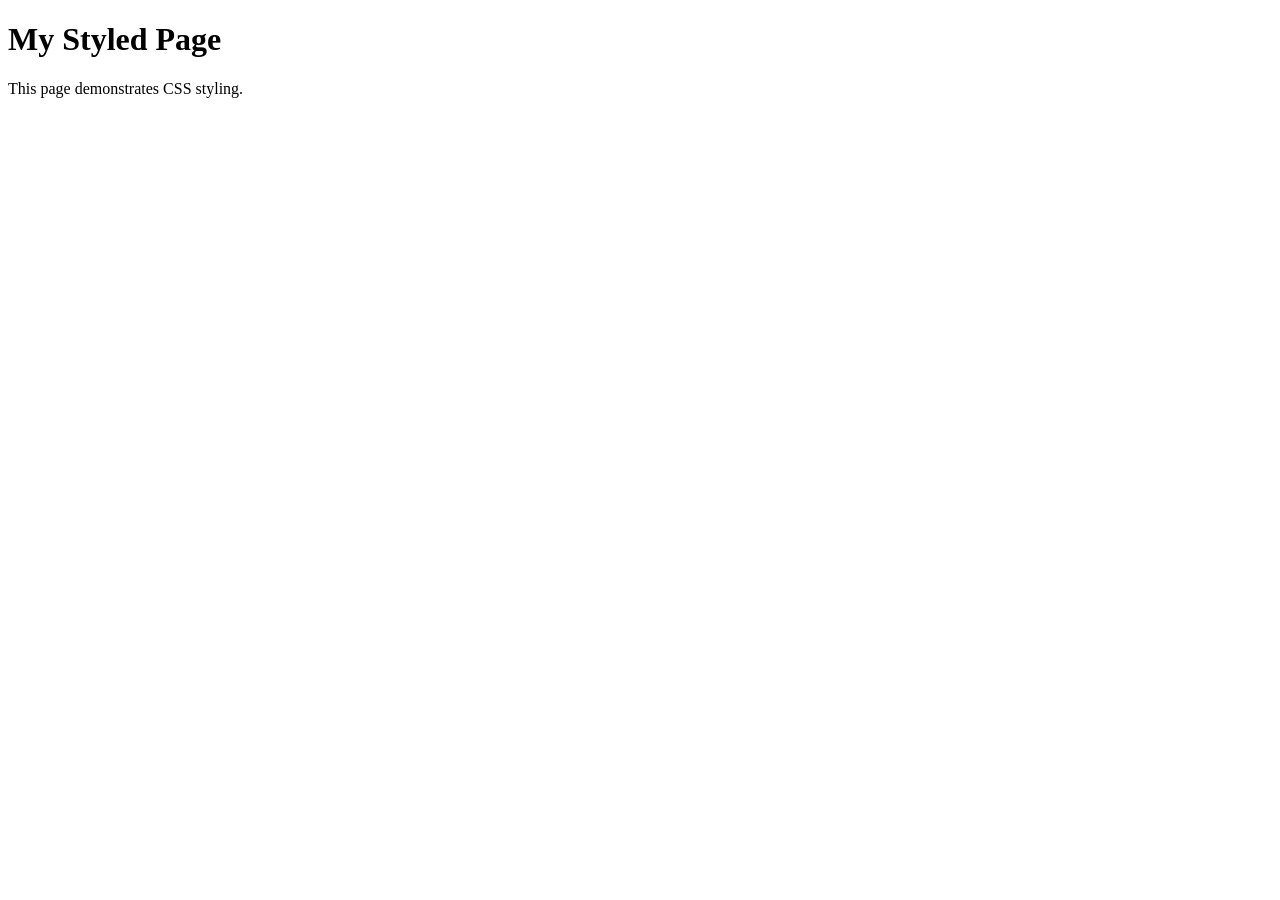
==== 02-css-styling/index.html @ 51a66f11 "Create index.html" ====
<!DOCTYPE html>
<html>

<head>
<title>CSS Styling</title>
<link rel="stylesheet" href="style.css">
</head>

<body>

<h1>My Styled Page</h1>

<p>This page demonstrates CSS styling.</p>

</body>

</html>
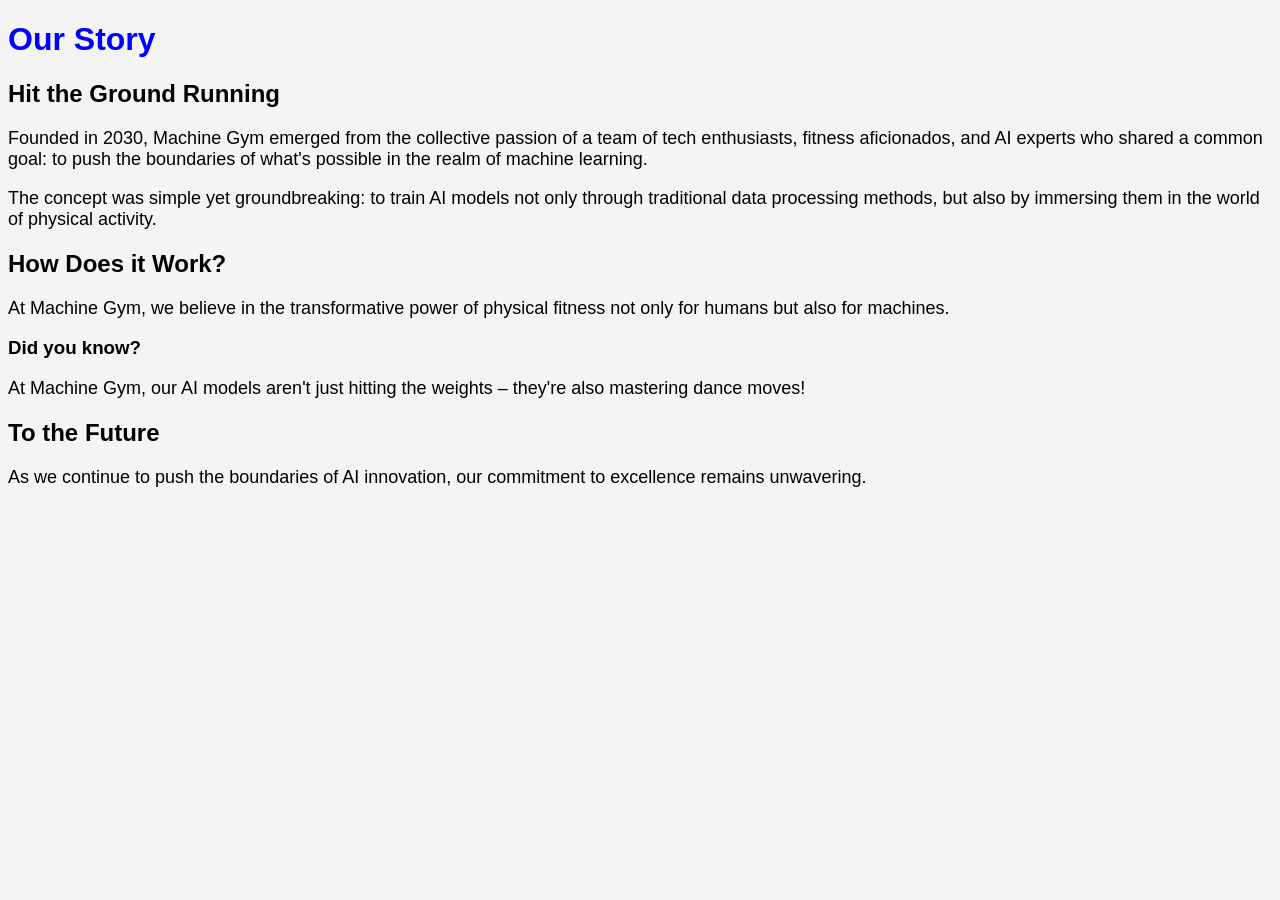
==== commit 91a40704: "Update index.html" ====
--- a/02-css-styling/index.html
+++ b/02-css-styling/index.html
@@ -2,16 +2,43 @@
 <html>
 
 <head>
-<title>CSS Styling</title>
+<title>Our Story</title>
 <link rel="stylesheet" href="style.css">
 </head>
 
 <body>
 
-<h1>My Styled Page</h1>
+<div class="container">
 
-<p>This page demonstrates CSS styling.</p>
+<h1>Our Story</h1>
+
+<h2>Hit the Ground Running</h2>
+<p>
+Founded in 2030, Machine Gym emerged from the collective passion of a team of tech enthusiasts, fitness aficionados, and AI experts who shared a common goal: to push the boundaries of what's possible in the realm of machine learning.
+</p>
+
+<p>
+The concept was simple yet groundbreaking: to train AI models not only through traditional data processing methods, but also by immersing them in the world of physical activity.
+</p>
+
+<h2>How Does it Work?</h2>
+<p>
+At Machine Gym, we believe in the transformative power of physical fitness not only for humans but also for machines.
+</p>
+
+<div class="highlight">
+<h3>Did you know?</h3>
+<p>
+At Machine Gym, our AI models aren't just hitting the weights – they're also mastering dance moves!
+</p>
+</div>
+
+<h2>To the Future</h2>
+<p>
+As we continue to push the boundaries of AI innovation, our commitment to excellence remains unwavering.
+</p>
+
+</div>
 
 </body>
-
 </html>
--- a/02-css-styling/style.css
+++ b/02-css-styling/style.css
@@ -0,0 +1,12 @@
+body{
+font-family: Arial;
+background-color:#f4f4f4;
+}
+
+h1{
+color:blue;
+}
+
+p{
+font-size:18px;
+}
